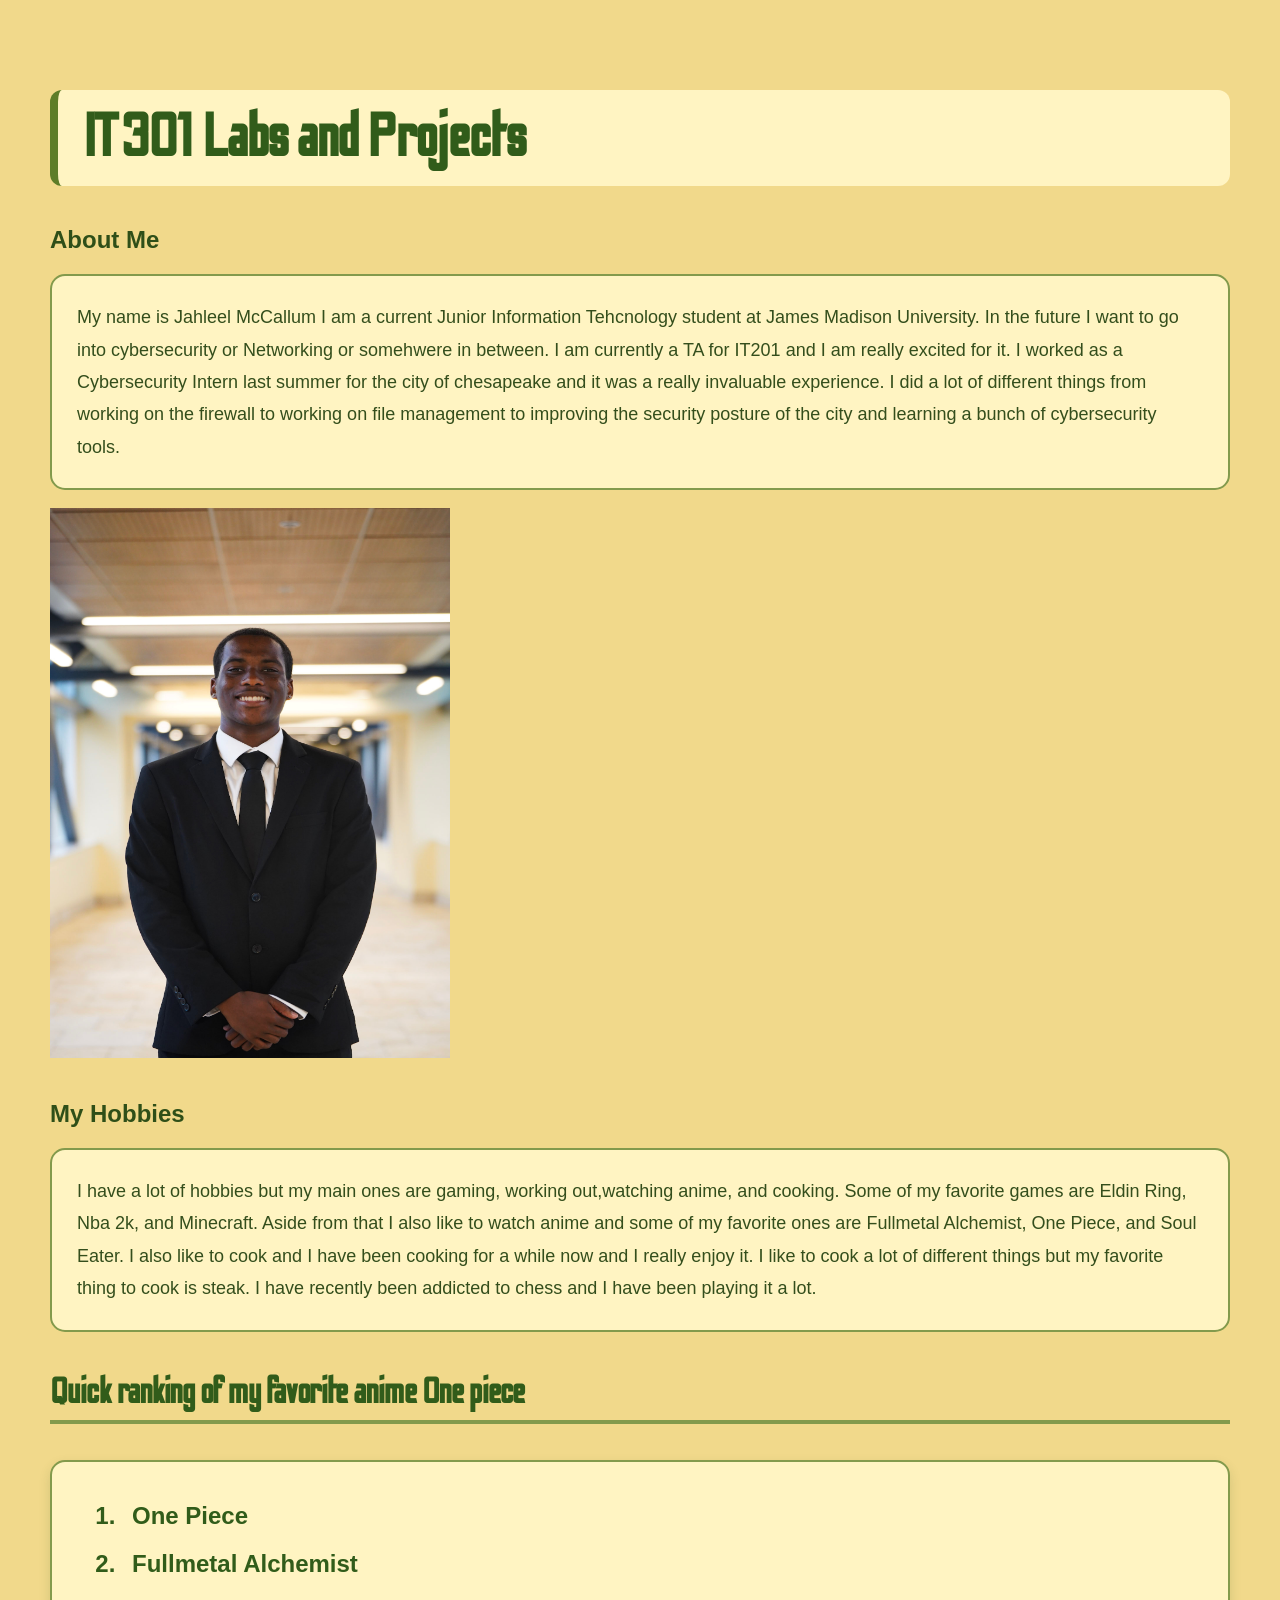
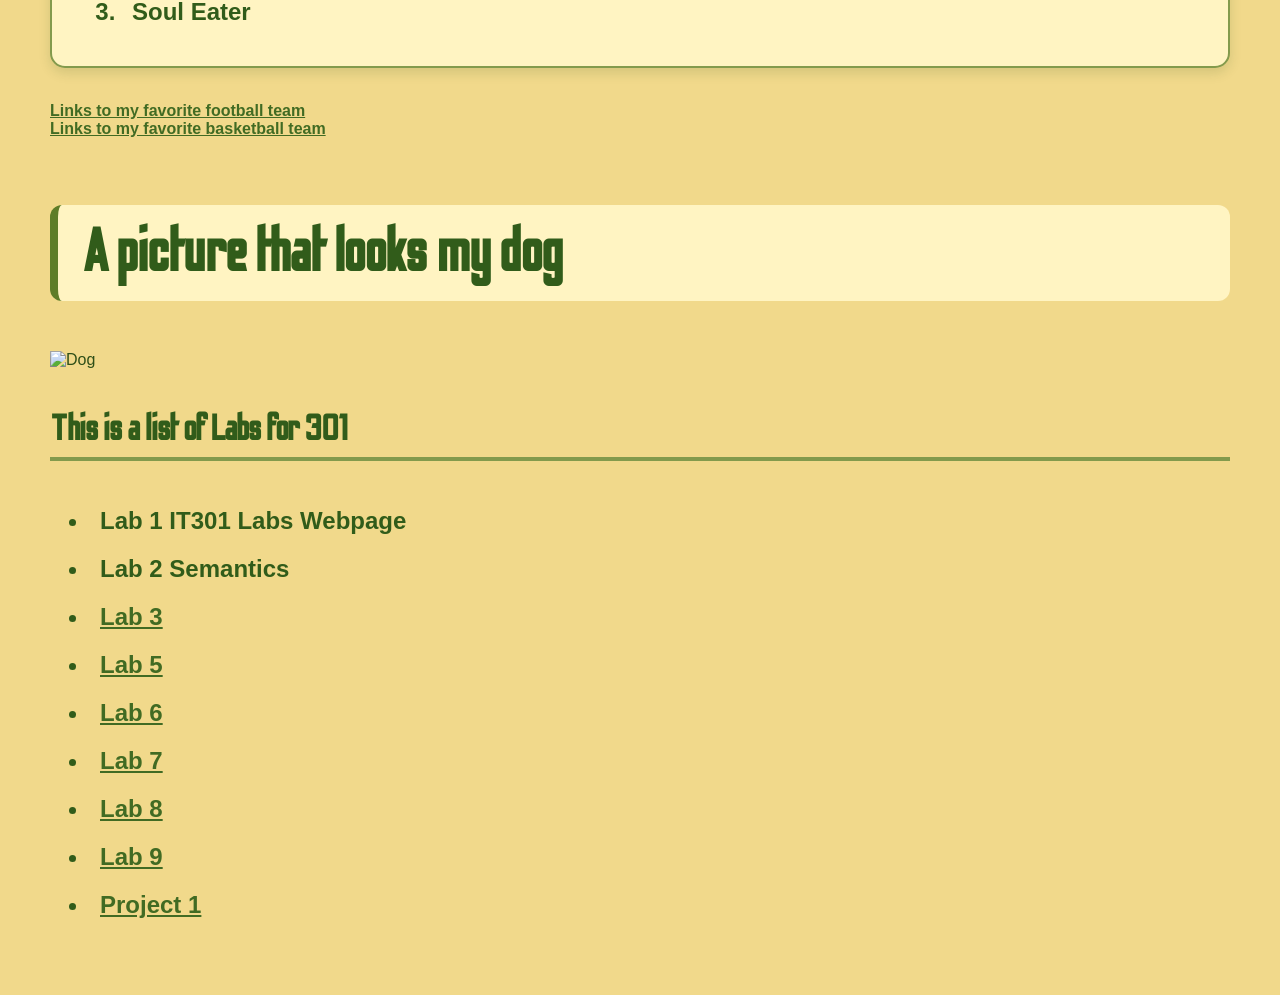
==== index.html @ e0869c97 "Add link to Project 1 in index.html" ====
<!DOCTYPE html>
<html lang="en">
<head>
    <meta charset="UTF-8">
    <meta name="viewport" content="width=device-width, initial-scale=1.0">
    <title>Document</title>
    <link rel="preconnect" href="https://fonts.googleapis.com">
    <link rel="preconnect" href="https://fonts.gstatic.com" crossorigin>
    <link href="https://fonts.googleapis.com/css2?family=Odibee+Sans&display=swap" rel="stylesheet">
    <link rel="stylesheet" href="personal.css">
</head>
<body>
    <header>
        <h1> IT301 Labs and Projects
        </h1>
    </header>
<main>
    <section>
        <article>
            <h2> About Me </h2>
        <p> My name is Jahleel McCallum I am a current Junior Information Tehcnology student at James Madison University. In the future I want to go into cybersecurity or Networking or somehwere in between.
            I am currently a TA for IT201 and I am really excited for it. I worked as a Cybersecurity Intern last summer for the city of chesapeake and it was a really invaluable experience. I did a lot of different things from working on the firewall to working on file management to improving the security posture of the city and learning a bunch of cybersecurity tools.
        </p>
        <img src="IMG_1334.jpeg" alt="Profile Picture" width="400" height="550">
        </article>
    </section>
    <br>
    <section>
        <h2> My Hobbies </h2>
        <p> I have a lot of hobbies but my main ones are gaming, working out,watching anime, and cooking. Some of my favorite games are Eldin Ring, Nba 2k, and Minecraft. Aside from that I also like to watch anime and some of my favorite ones are Fullmetal Alchemist, One Piece, and Soul Eater.
             I also like to cook and I have been cooking for a while now and I really enjoy it. I like to cook a lot of different things but my favorite thing to cook is steak. I have recently been addicted to chess and I have been playing it a lot.
        </p>
        <aside>
            <h3> Quick ranking of my favorite anime One piece   </h3>
            <ol>
                <li> One Piece </li>
                <li> Fullmetal Alchemist </li>
                <li> Soul Eater </li>
            </ol>
        </aside>
    </section>
    <br>
    <section>
        <nav>
            <a href="https://www.steelers.com/">Links to my favorite football team </a>
            <br>
            <a href="https://www.nba.com/warriors">Links to my favorite basketball team </a>
        </nav>

    </section>
    <br>
    <section>
        <h1> A picture that looks my dog </h2>
        <img src="https://www.animalkingdomaz.com/wp-content/uploads/Toy-Poodle-1.jpg" alt="Dog" width="500" height="600">
        <section>
        <h3> This is a list of Labs for 301</h3>
        <ul>
            <li> Lab 1 IT301 Labs Webpage</li>
            <li> Lab 2 Semantics</li>
            <li><a href="styling%20with%20CSS.html">Lab 3</a></li>
            <li><a href="letterh.html">Lab 5</a></li>
            <li><a href="Lab6flex">Lab 6</a></li>
            <li><a href="test.html">Lab 7</a></li>
            <li><a href="position.html">Lab 8</a></li>
            <li><a href="Lab9.html">Lab 9</a></li>
            <li><a href="Project1.html">Project 1</a></li>
        </ul>
</section>
</main>
</body>
</html>
---- personal.css ----
body {
    background-color: #F1D98B;
    color: #2F4F18;
    font-family: "Poppins", sans-serif;

    margin: 0;
    padding: 50px;
}

h1 {
    font-family: "Odibee Sans", sans-serif;
    font-size: 60px;
    color: #315C1A;
    background-color: #FFF4C2;
    padding: 15px 25px;
    border-left: 8px solid #5E7D28;
    border-radius: 12px;

}

p {
    background-color: #FFF4C2;
    color: #344E1C;
    font-size: 18px;
    line-height: 1.8;
    padding: 25px;
    border: 2px solid #839A4C;
    border-radius: 15px;
}

/* Ranking heading */
h3 {
    font-family: "Odibee Sans", sans-serif;
    font-size: 36px;

    color: #315C1A;

    margin-top: 40px;

    border-bottom: 4px solid #839A4C;

    padding-bottom: 8px;
}
ol {
    background-color: #FFF4C2;

    padding: 30px 30px 30px 70px;

    border: 2px solid #839A4C;
    border-radius: 15px;

    box-shadow: 0 5px 12px rgba(47, 79, 24, 0.15);
}

li {
    color: #315C1A;
    font-size: 24px;
    font-weight: 700;
    padding: 10px;
}
a {
    color: #416B23;
    font-weight: 600;
}

a:hover {
    color: #1F3B10;
}
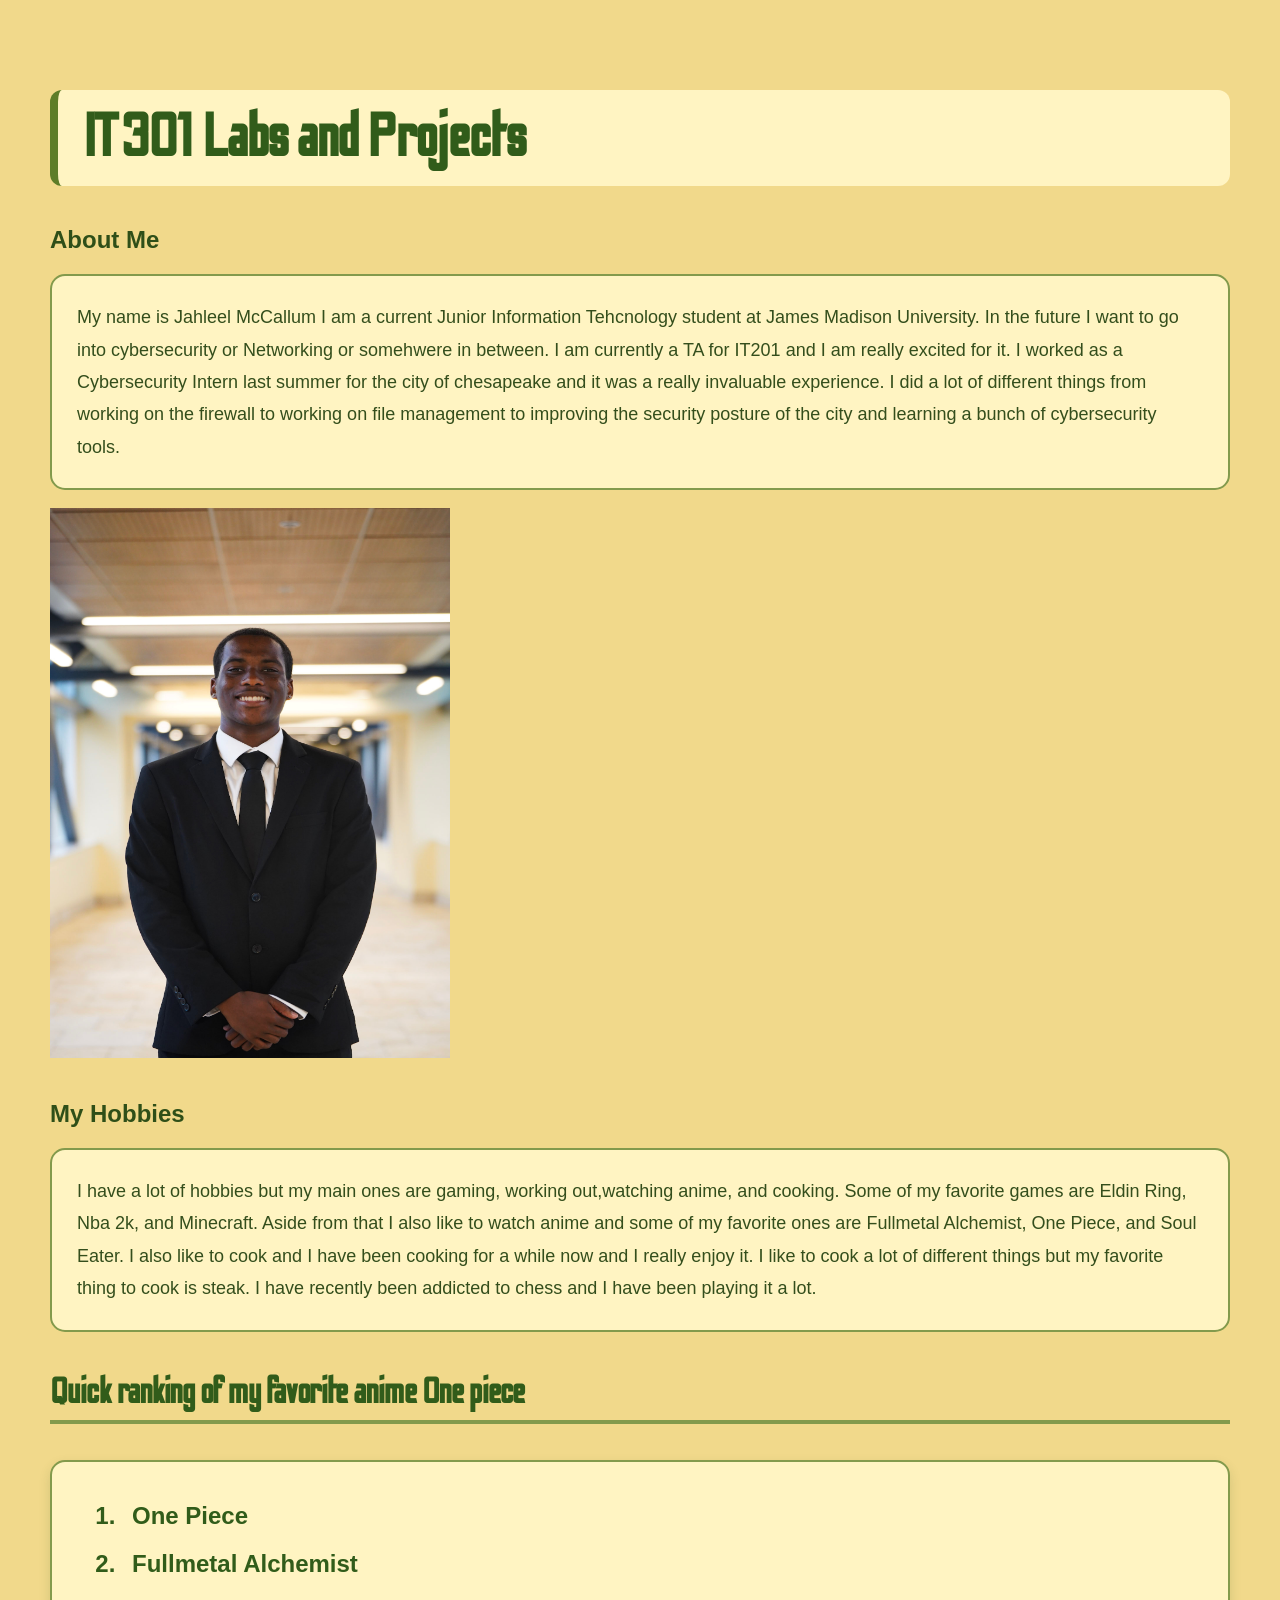
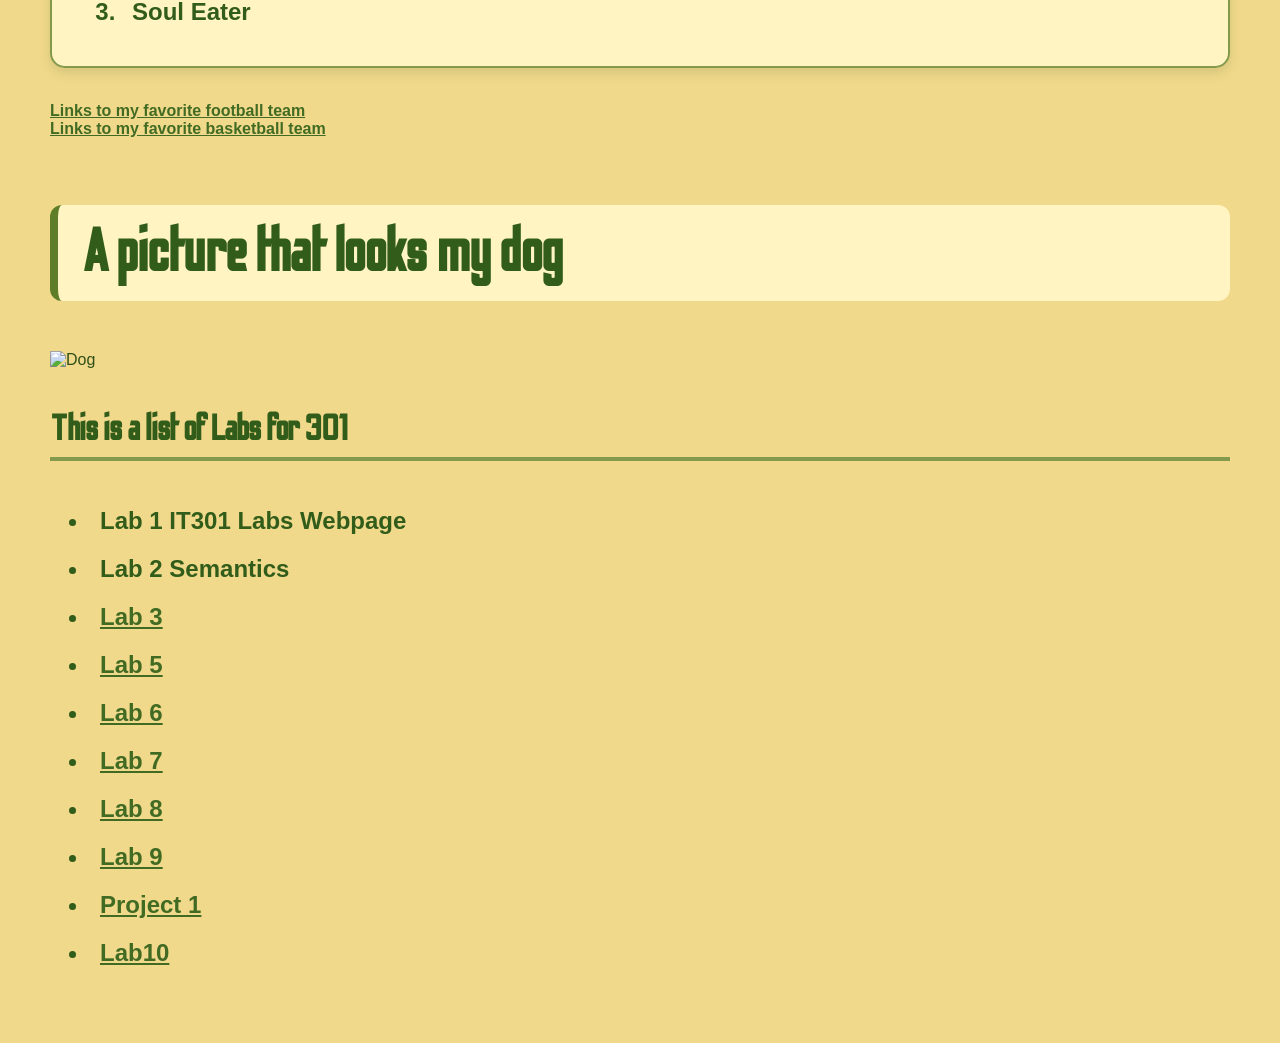
==== commit 9c30107d: "Update index.html" ====
--- a/index.html
+++ b/index.html
@@ -64,6 +64,7 @@
             <li><a href="position.html">Lab 8</a></li>
             <li><a href="Lab9.html">Lab 9</a></li>
             <li><a href="Project1.html">Project 1</a></li>
+            <li><a href="lab10.html">Lab10</a></li>
         </ul>
 </section>
 </main>
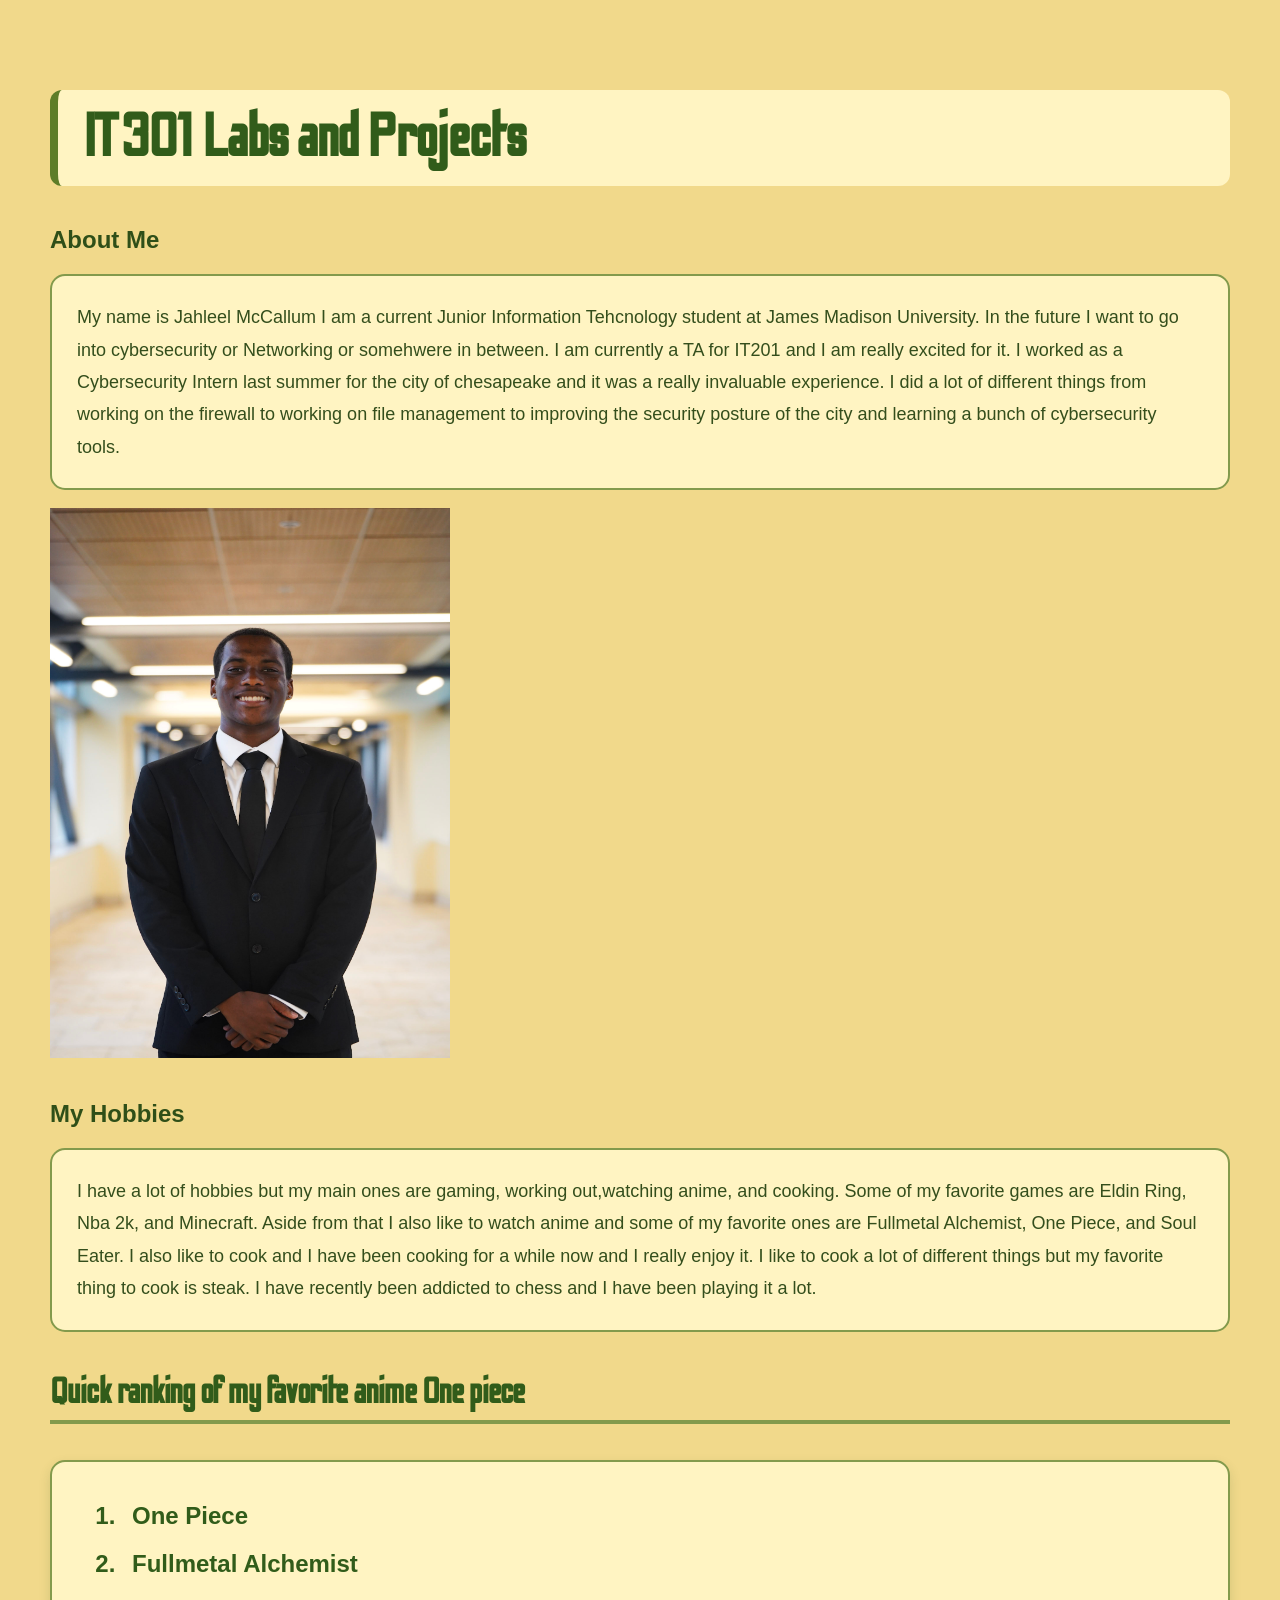
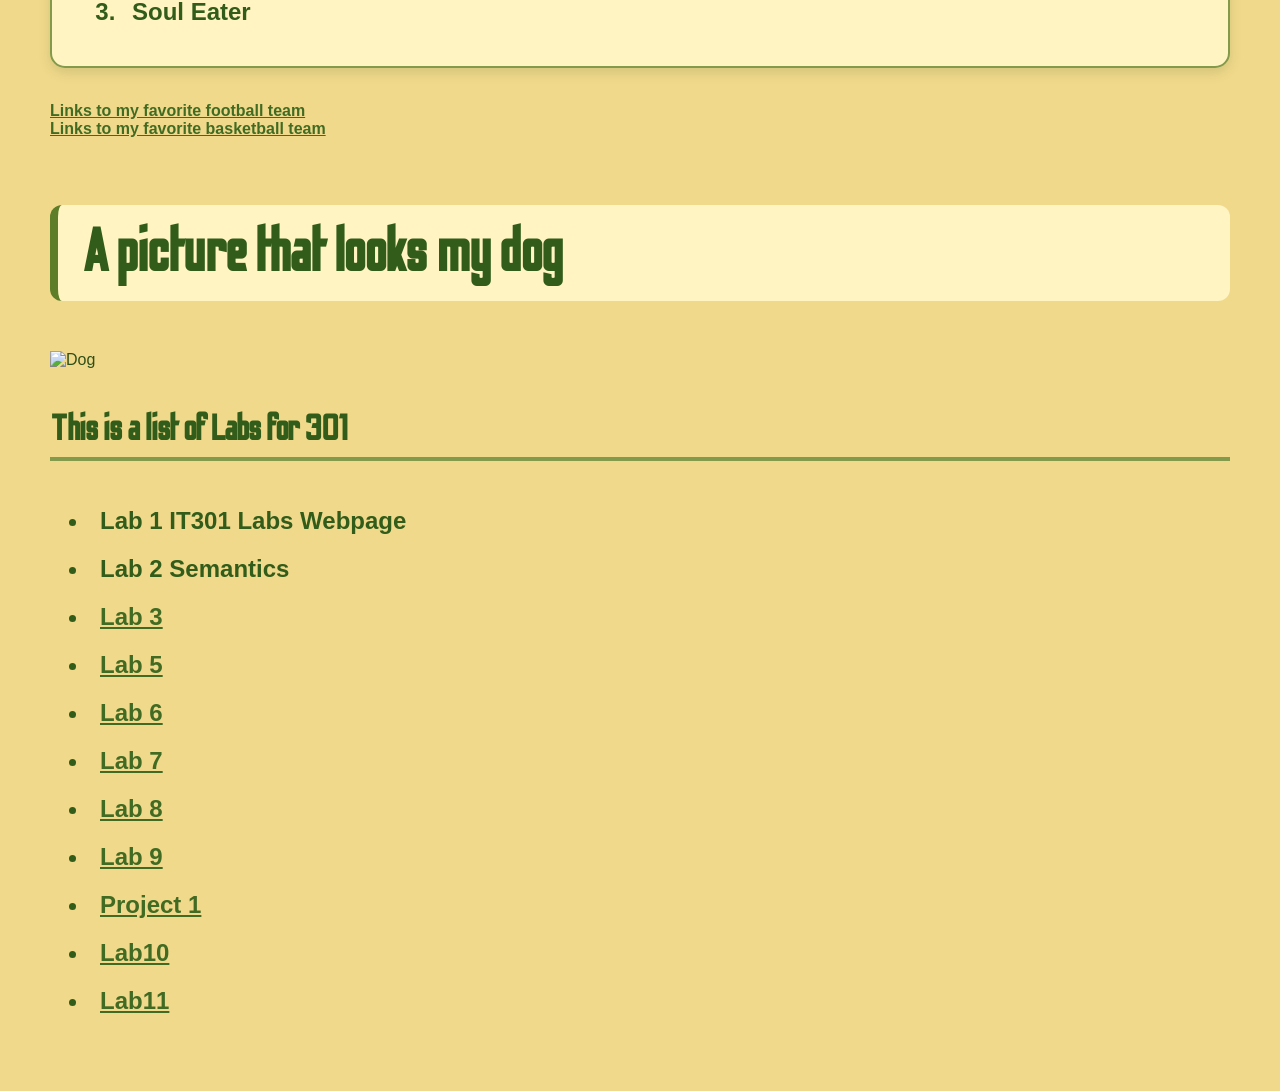
==== commit f3091c42: "Add link to Lab 11 in index.html" ====
--- a/index.html
+++ b/index.html
@@ -65,6 +65,7 @@
             <li><a href="Lab9.html">Lab 9</a></li>
             <li><a href="Project1.html">Project 1</a></li>
             <li><a href="lab10.html">Lab10</a></li>
+            <li><a href="lab11.html">Lab11</a></li>
         </ul>
 </section>
 </main>
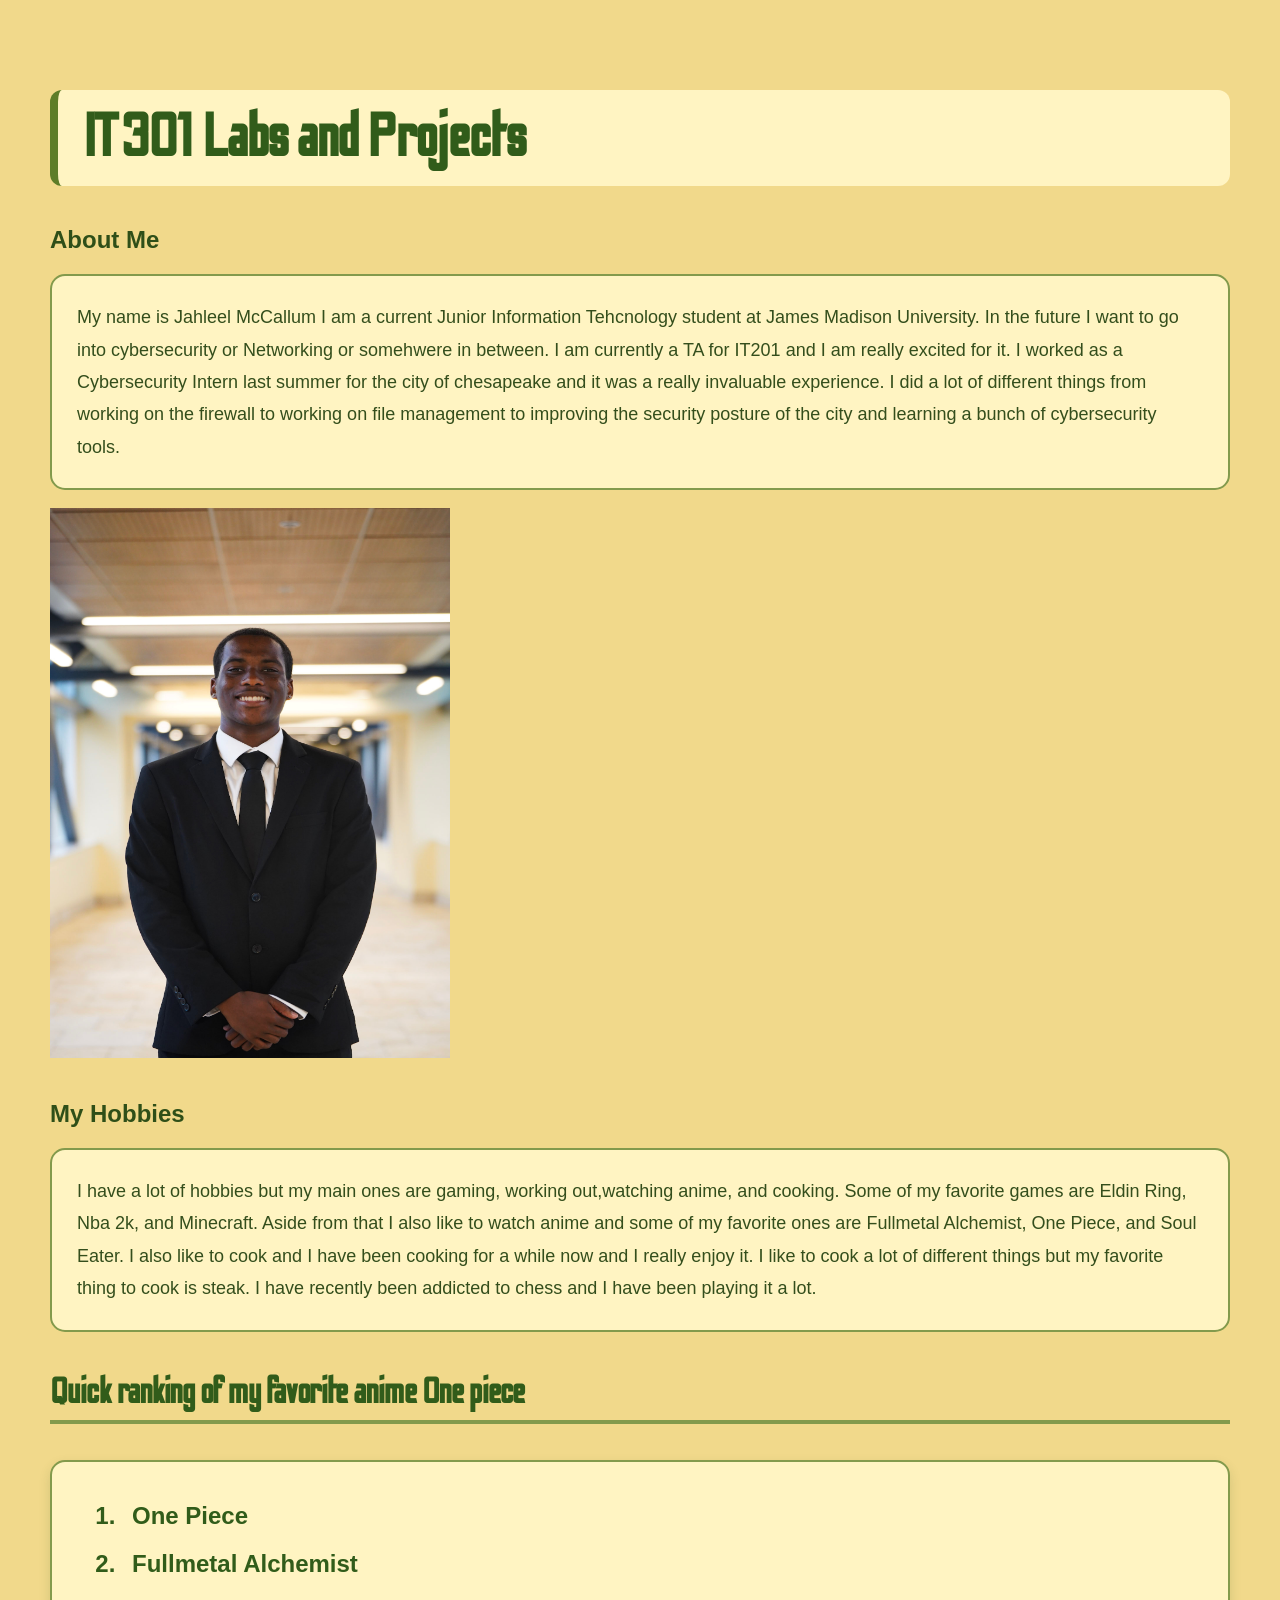
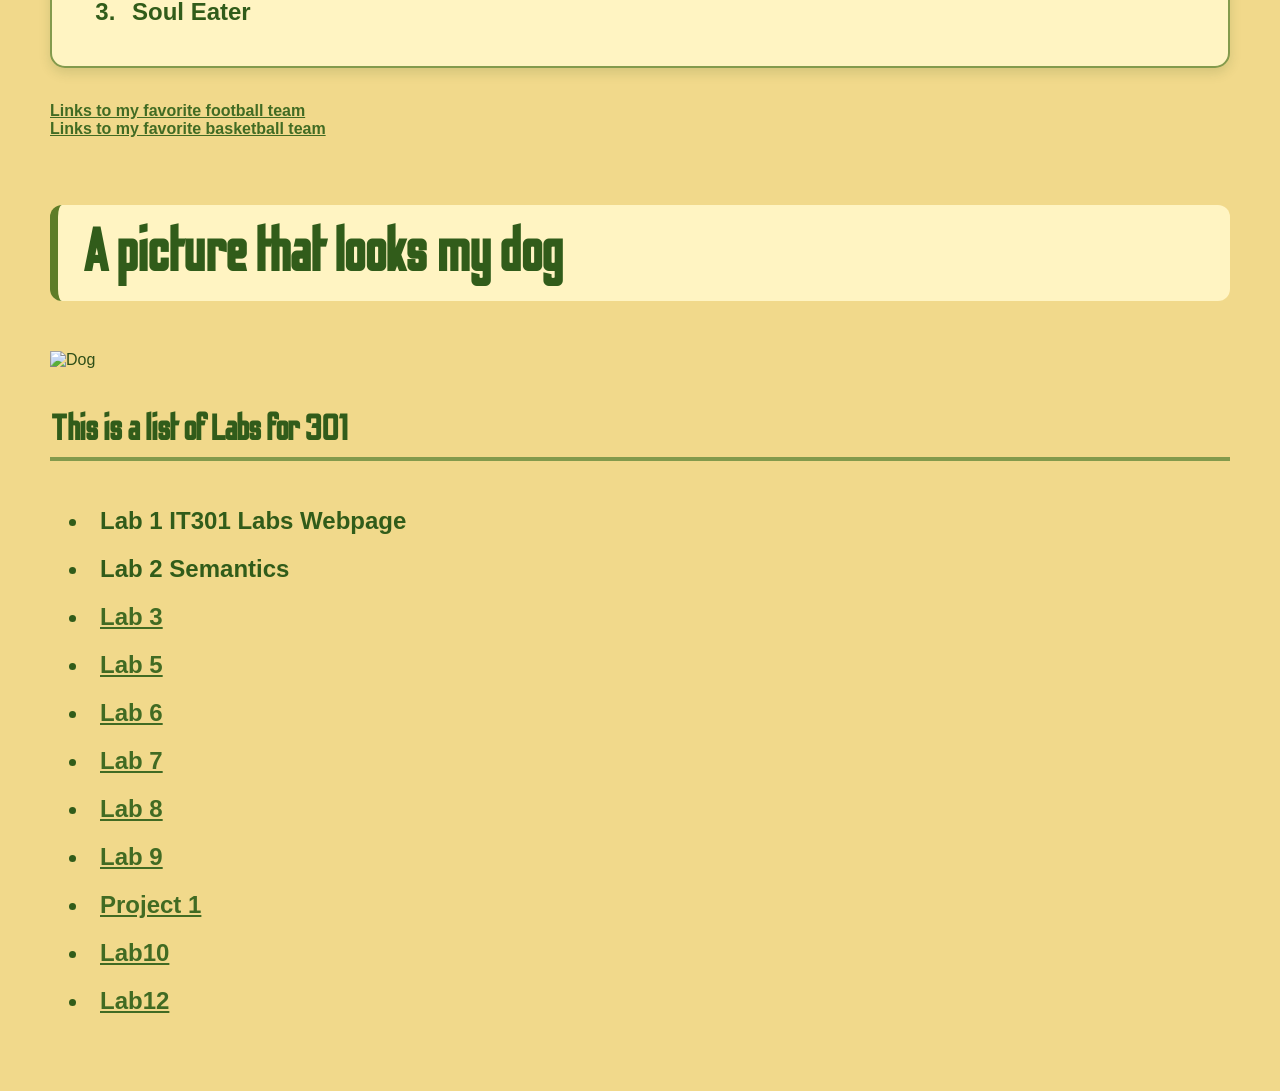
==== commit 16938e72: "Update Lab 11 link to Lab 12 in index.html" ====
--- a/index.html
+++ b/index.html
@@ -65,7 +65,7 @@
             <li><a href="Lab9.html">Lab 9</a></li>
             <li><a href="Project1.html">Project 1</a></li>
             <li><a href="lab10.html">Lab10</a></li>
-            <li><a href="lab11.html">Lab11</a></li>
+            <li><a href="lab11.html">Lab12</a></li>
         </ul>
 </section>
 </main>
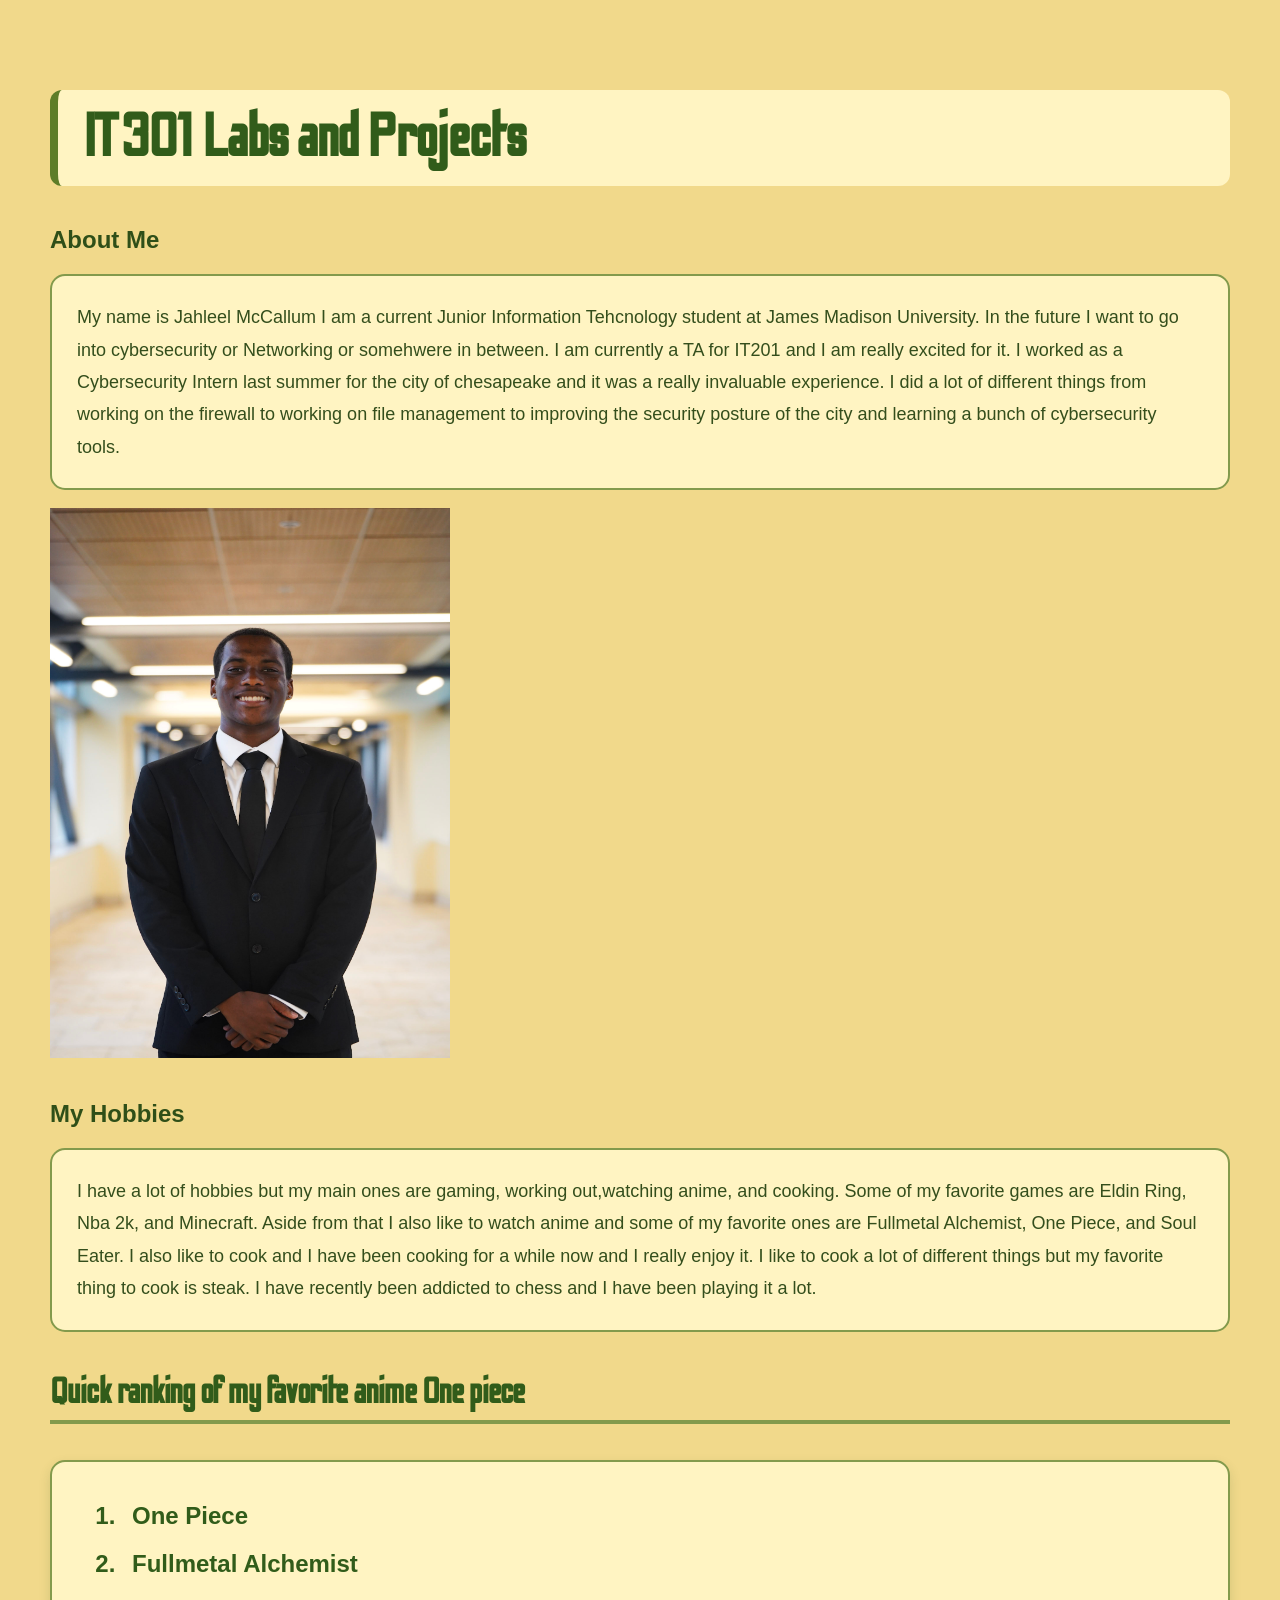
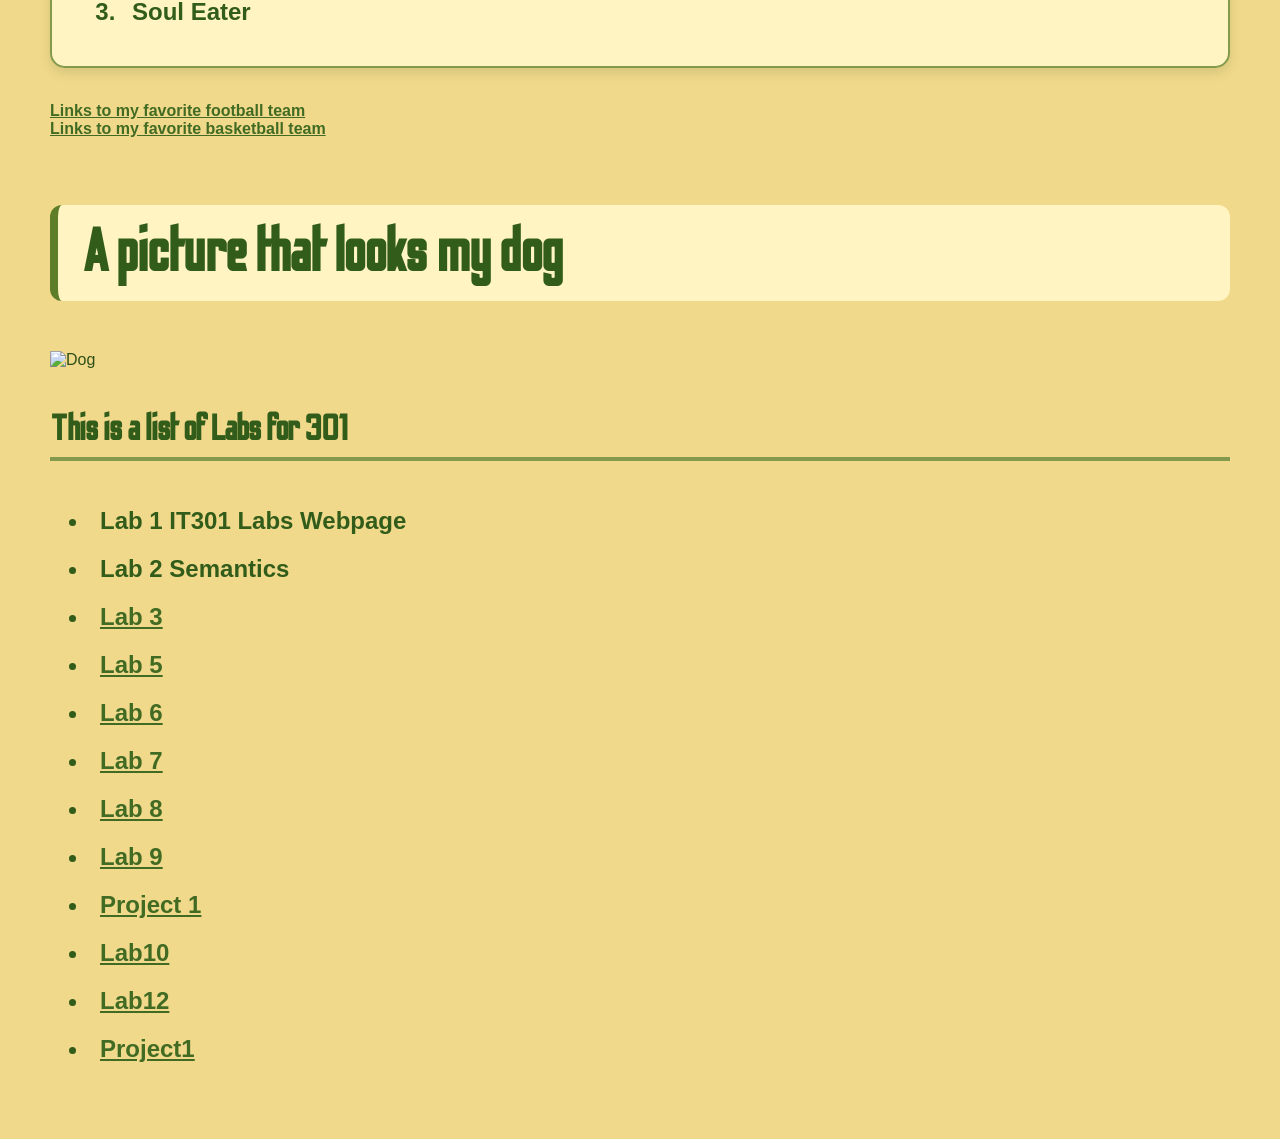
==== commit c3310910: "Add link to Project1 goals page in index.html" ====
--- a/index.html
+++ b/index.html
@@ -66,6 +66,8 @@
             <li><a href="Project1.html">Project 1</a></li>
             <li><a href="lab10.html">Lab10</a></li>
             <li><a href="lab11.html">Lab12</a></li>
+            <li><a href="https://mccalljx.github.io/Project1/goals.html">Project1</a></li>
+            
         </ul>
 </section>
 </main>
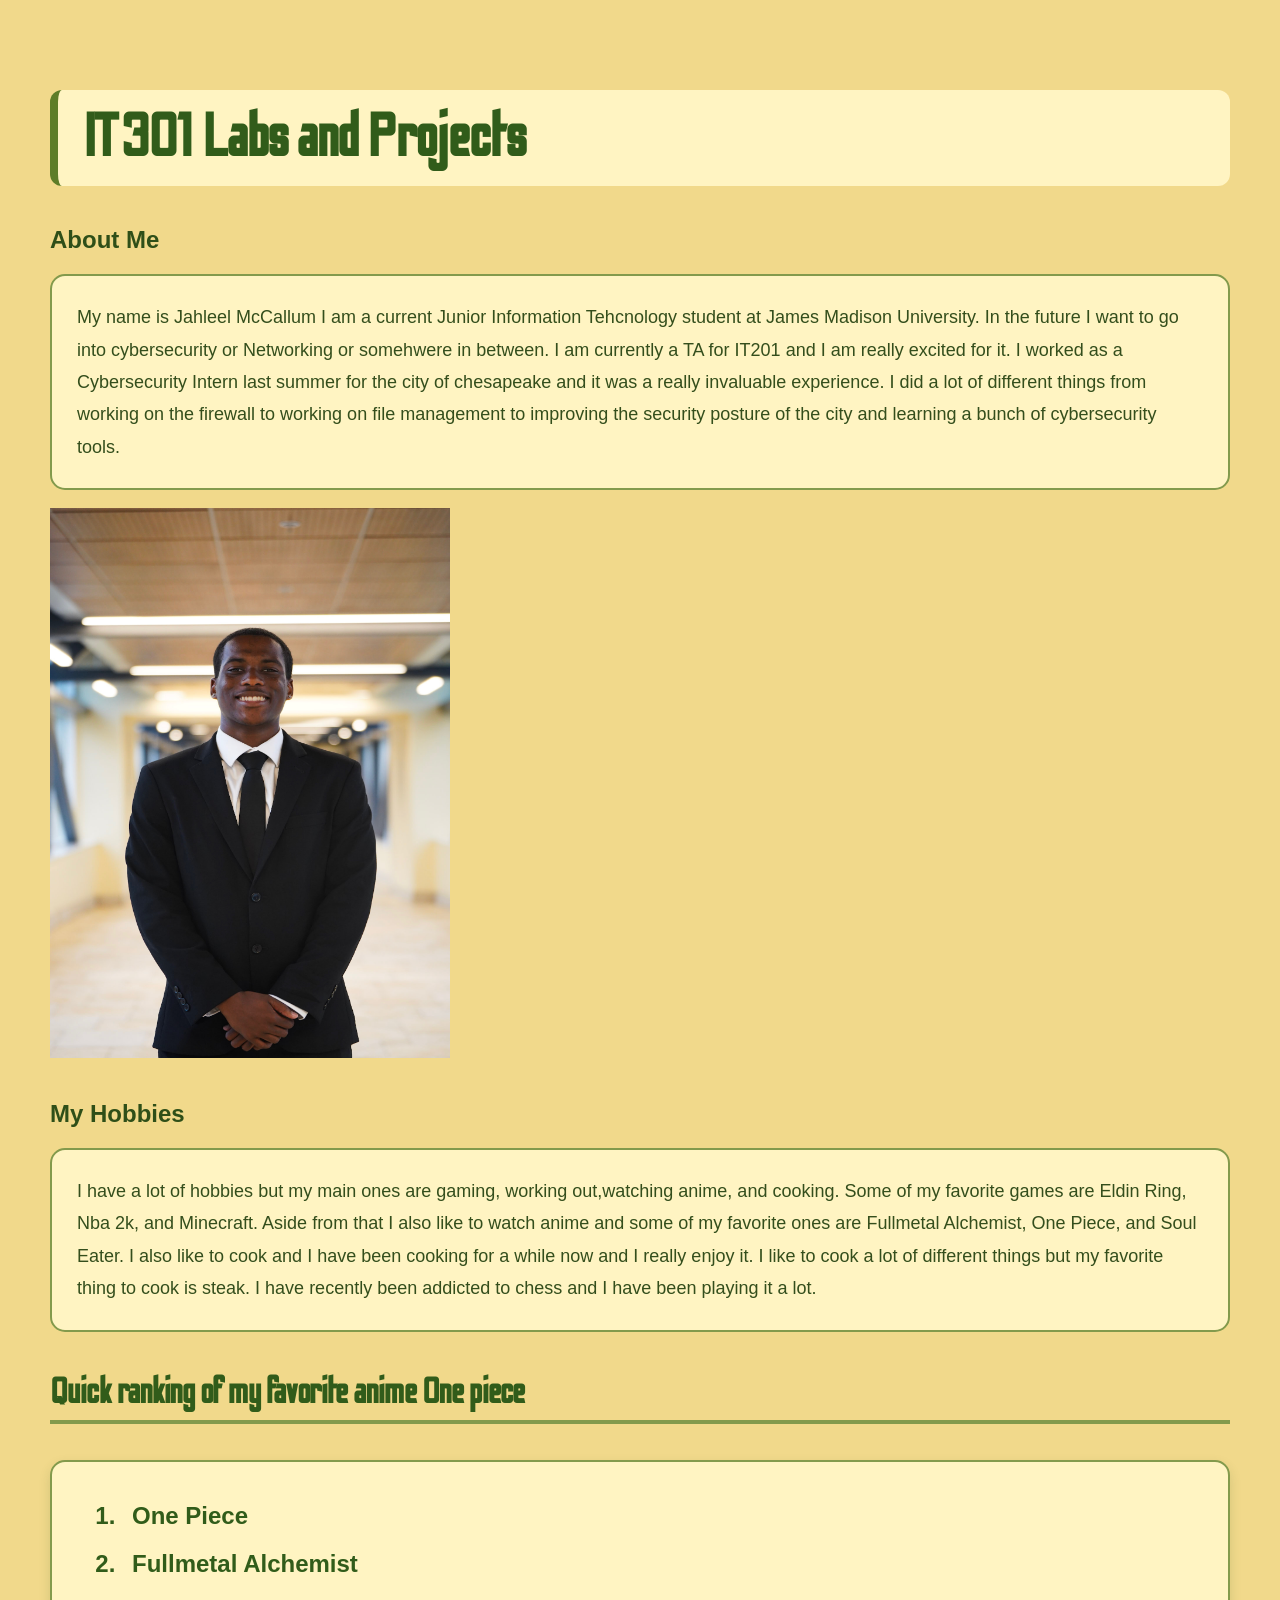
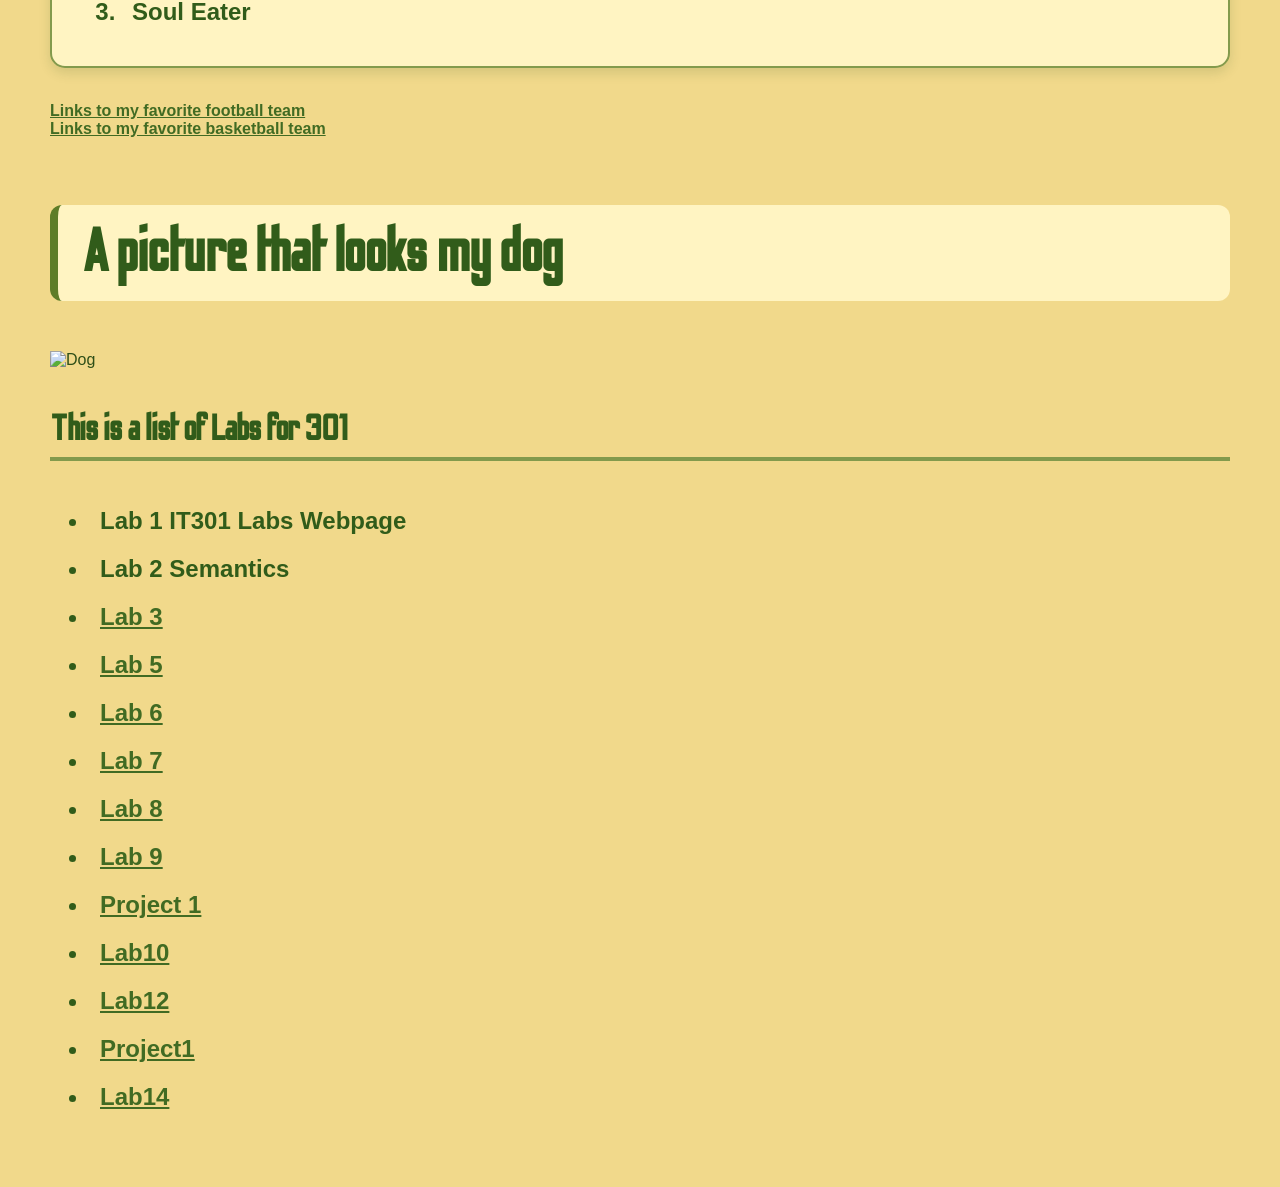
==== commit cb12eda2: "Add link to Lab14 in index.html" ====
--- a/index.html
+++ b/index.html
@@ -67,6 +67,8 @@
             <li><a href="lab10.html">Lab10</a></li>
             <li><a href="lab11.html">Lab12</a></li>
             <li><a href="https://mccalljx.github.io/Project1/goals.html">Project1</a></li>
+            <li><a href="lab14.html">Lab14</a></li>
+
             
         </ul>
 </section>
